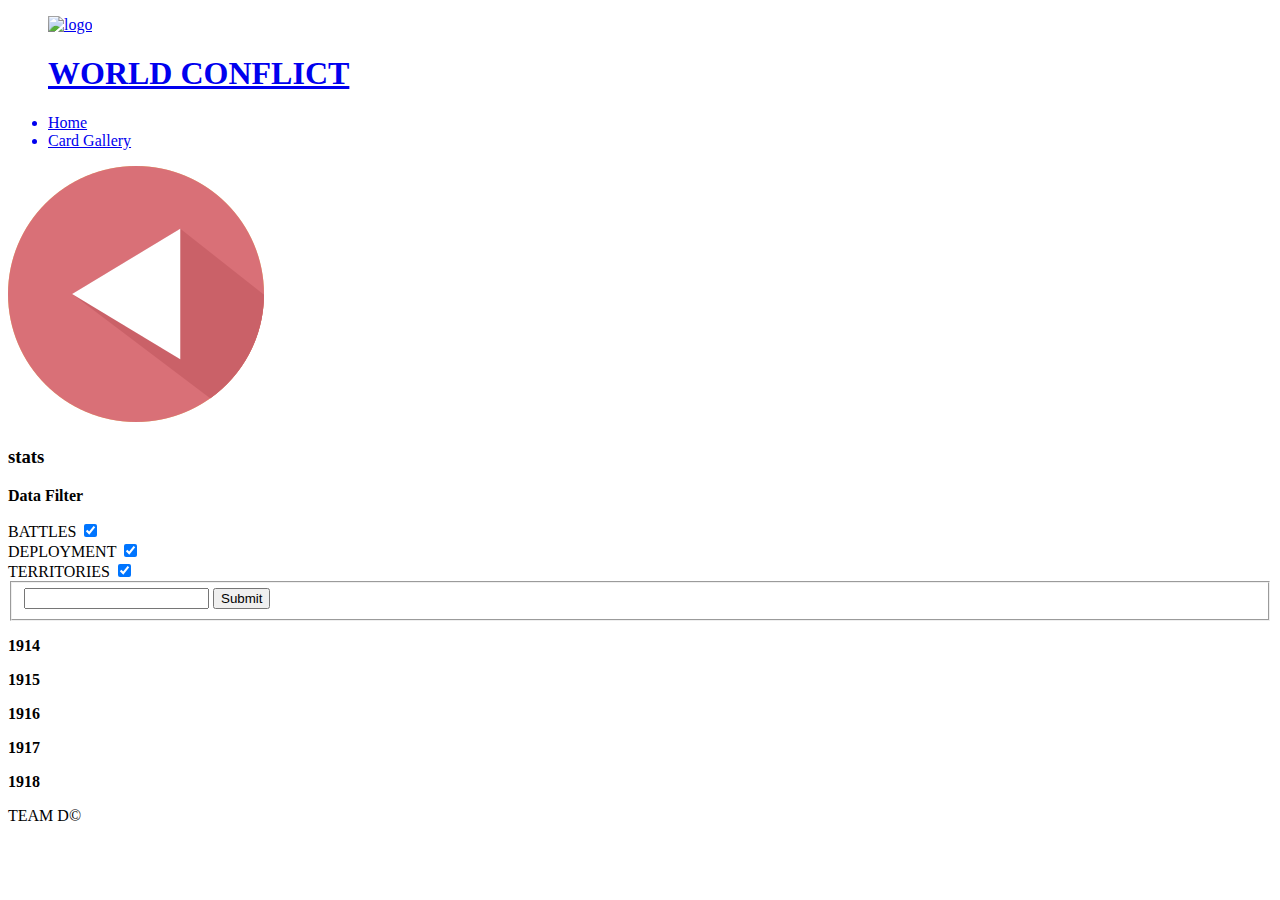
==== Index.html @ 61ed1928 "All Territories and deployment is now in - ALL OF IT IS COMMENTED OUT" ====
<!DOCTYPE html>
<html lang = "en">
	<head>
		<meta charset = "utf-8">
		<link rel = "stylesheet" type="text/css" href = "css/style.css">

		<title>World Conflict</title>

		<script src="https://code.jquery.com/jquery-3.3.1.min.js"
  				integrity="sha256-FgpCb/KJQlLNfOu91ta32o/NMZxltwRo8QtmkMRdAu8="
				  crossorigin="anonymous"></script>
        
        <!--google maps script-->
        
       
        
           
	</head>
    
	<body>
        
		<header id="menu">
			<a class= "link" href = 'Index.html'>
                <figure id="logoContainer">
                    <img id ="logo" src="Images/Logo.png" alt="logo">
                    <h1 class = "whiteTextLarge paddingRight">WORLD CONFLICT</h1>
			     </figure>
            </a>
			<nav id="navbar">
                <ul>
                    <a href="index.html">
                        <li class = "whiteTextLarge">
                            Home
                        </li>
                    </a>
                    <a href="CardGallery.html">
                        <li class = "whiteTextLarge">
                            Card Gallery
                        </li>
                    </a>
				</ul>
			</nav>
            <!--
			<form id="search">
				<fieldset>
					<label for="longitude_text">Longitude</label>
					<input type="text" id="longitude_text">
					<label for="latitude_text">Latitude</label>
					<input type="text" id="latitude_text">
					<button type="button" id="submit">Search</button>
				</fieldset>
			</form>
            -->
		</header>
		 
		<form id="back" class="hidden">
               <img id ="backButton" class="pulse" src = "Images/BackButton.png" alt ="BackButton"/>			
		</form>

		<div id = "popups">
			<div id="popupTemplate" class="template">
				<h2></h2>
				<div class="popupText"></div>
				<h3>stats</h3>
				<div class="stats"></div>
			</div>
		</div>
		<div id = "map">      
        </div>
        
        <div class = "unlockedCard hideCard"></div>
        
        <div id = "filterButtons">
           <div class="wrap">
               <p class = "centerText whiteTextLarge"><strong>Data Filter</strong></p>
              <div class="block">
                <span>BATTLES</span>
                <input class = "toggleInput" data-index="0" id="battles" type="checkbox" checked="true"/>
                <label class="toggleLabel" for="battles"></label>
              </div>
              <div class="block">
                <span>DEPLOYMENT</span>
                <input  class = "toggleInput" data-index="1" id="deployment" type="checkbox" checked="true"/>
                <label class="toggleLabel" for="deployment"></label>
              </div>
              <div class="block">
                <span>TERRITORIES</span>
                <input class = "toggleInput" data-index="2" id="territories" type="checkbox" checked="true" />
                <label class="toggleLabel" for="territories"></label>
              </div>
            </div>
               
        </div>
        
		<div id = "questions" class="whiteTextLarge">
			<div id="questionTemplate" class="template">
				<!--<p></p>-->
				<form>
					<fieldset>
						<label></label>
						<input type="text" class="questionText">
						<button type="submit" class="questionButton whiteTextLarge">Submit</button>
					</fieldset>
				</form>
			</div>
		</div>
        
        
        <div id = "timeline">
            <p class="current blackTextLarge"><strong>1914</strong></p>
            <p class = "blackTextLarge"><strong>1915</strong></p>
            <p class = "blackTextLarge"><strong>1916</strong></p>
            <p class = "blackTextLarge"><strong>1917</strong></p>
            <p class = "blackTextLarge"><strong>1918</strong></p>
        </div>
      
              
        
		<script src ="Javascript/CardUnlock.js"></script>
		<script src= "Javascript/Maps.js"></script>
		<script src="https://maps.googleapis.com/maps/api/js?key=AIzaSyA6yDELatMm6K5DVXRZeo4rKEsQd1MR7NU&callback=initMap"async defer></script>
		<footer class = "site-footer">
			<p class = "whiteTextLarge">TEAM D&copy;</p>
		</footer>
               
        

	</body>
</html>
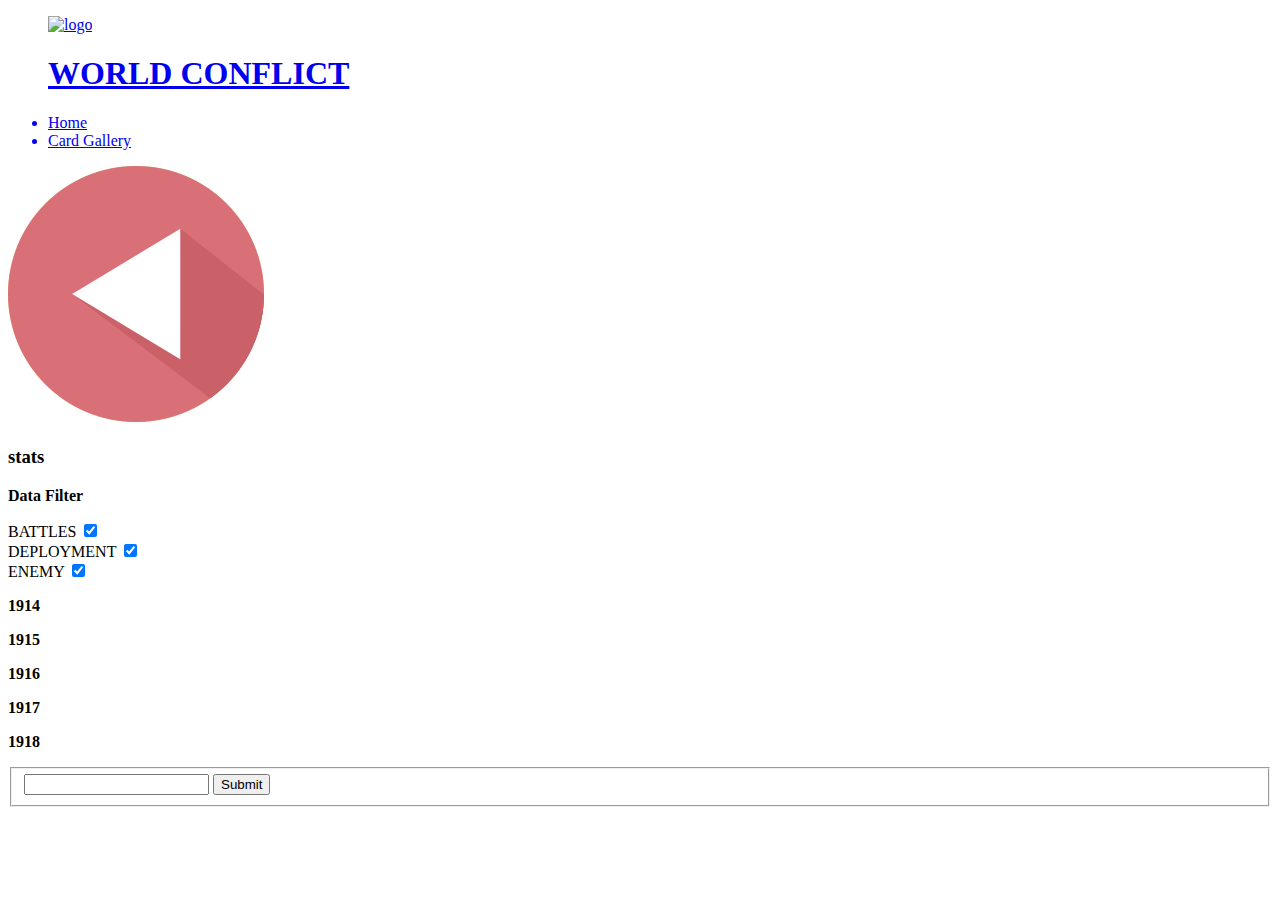
==== commit d5457917: "fixed UI > menu logo, timeline, questions" ====
--- a/Index.html
+++ b/Index.html
@@ -84,26 +84,15 @@
                 <label class="toggleLabel" for="deployment"></label>
               </div>
               <div class="block">
-                <span>TERRITORIES</span>
-                <input class = "toggleInput" data-index="2" id="territories" type="checkbox" checked="true" />
-                <label class="toggleLabel" for="territories"></label>
+                <span>ENEMY</span>
+                <input class = "toggleInput" data-index="2" id="enemy" type="checkbox" checked="true" />
+                <label class="toggleLabel" for="enemy"></label>
               </div>
             </div>
                
         </div>
         
-		<div id = "questions" class="whiteTextLarge">
-			<div id="questionTemplate" class="template">
-				<!--<p></p>-->
-				<form>
-					<fieldset>
-						<label></label>
-						<input type="text" class="questionText">
-						<button type="submit" class="questionButton whiteTextLarge">Submit</button>
-					</fieldset>
-				</form>
-			</div>
-		</div>
+		
         
         
         <div id = "timeline">
@@ -120,7 +109,19 @@
 		<script src= "Javascript/Maps.js"></script>
 		<script src="https://maps.googleapis.com/maps/api/js?key=AIzaSyA6yDELatMm6K5DVXRZeo4rKEsQd1MR7NU&callback=initMap"async defer></script>
 		<footer class = "site-footer">
-			<p class = "whiteTextLarge">TEAM D&copy;</p>
+            <div id = "questions" class="whiteTextLarge">
+			<div id="questionTemplate" class="template">
+				
+				<form>
+					<fieldset>
+						<label></label>
+						<input type="text" class="questionText">
+						<button type="submit" class="questionButton blackLargeText pulse">Submit</button>
+					</fieldset>
+				</form>
+			</div>
+		</div>
+			
 		</footer>
                
         
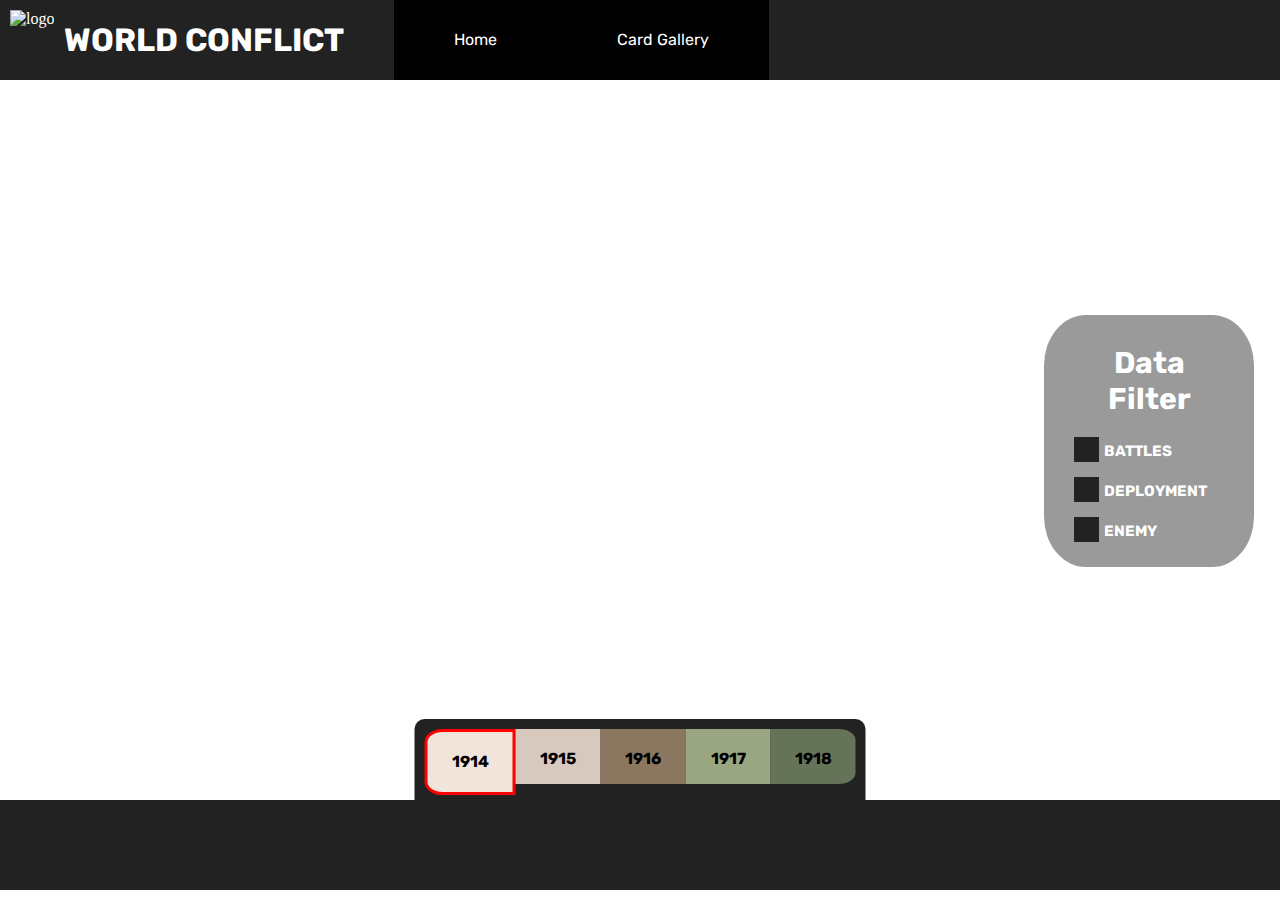
==== commit e82591b6: "Fixed file names." ====
--- a/Index.html
+++ b/Index.html
@@ -2,7 +2,7 @@
 <html lang = "en">
 	<head>
 		<meta charset = "utf-8">
-		<link rel = "stylesheet" type="text/css" href = "css/style.css">
+		<link rel = "stylesheet" type="text/css" href = "CSS/style.css">
 
 		<title>World Conflict</title>
 
--- a/CSS/style.css
+++ b/CSS/style.css
@@ -0,0 +1,459 @@
+/*imports----------------------------------------------------------------------------------*/
+@import url('https://fonts.googleapis.com/css?family=Rubik');
+/*end imports------------------------------------------------------------------------------*/
+
+/*CSS Doc*/
+*{
+	margin:0px;
+	padding:0px;
+}
+
+
+html, body {
+    height: 100%;
+    margin: 0;
+    padding: 0;
+  }
+
+/*MISC-----------------------------------------------------------------------------------*/
+.whiteTextLarge{
+    font-family: 'Rubik', sans-serif;
+    color:white;
+    font-style: bold;
+}
+
+.blackTextLarge{
+    font-family: 'Rubik', sans-serif;
+    color:black;
+    font-style: bold;
+}
+
+.link{
+    display: block;
+    text-decoration: white;
+    color:white;
+    
+ }
+
+.paddingRight{
+    padding-right: 50px;
+}
+
+.centerText{
+    text-align: center;
+    padding:20px;
+    font-size: 30px;
+}
+/*---------------------------------------------------------------------------------------*/
+
+/*UI-------------------------------------------------------------------------------------*/
+
+#menu{
+	display:flex;
+    align-items: center;
+	background-color:#222222;
+    overflow: hidden;
+	width:100%;
+    
+	
+}
+#logoContainer{
+    display: flex;
+    align-items: center
+       
+}
+
+nav{
+  height: 80px;
+  display:flex;
+  align-items: stretch;
+  
+}
+
+#navbar ul{
+	display:flex;
+	list-style:none;
+     
+}
+
+#navbar li{
+    display:block;
+    background-color: black; /* Green */
+    padding: 5px 60px;
+    text-align: center;
+    text-decoration: none;
+    font-size: 16px;
+    cursor: pointer;
+    transition: background-color 1s; 
+     
+}
+
+#navbar li:hover{
+    
+    background-color: #494949; /* Green */
+  
+}
+
+#navbar a{
+	text-decoration:none;
+	text-align:center;
+	display:block;
+    line-height: 3.5em;
+	height:100%;
+    color:white;
+    box-sizing:border-box;
+    font-size: 20px;
+    overflow:hidden;
+}
+
+#search{
+	border:none;
+}
+
+#search fieldset{
+	border:none;
+	margin:0;
+	padding:0;
+	height: 100%;
+}
+
+footer ul{
+	list-style:none;
+}
+
+#logo{
+    margin:10px;
+    height:60px;
+    display:block;
+}
+
+
+.page-wrap {
+    min-height: 100%;
+    /* equal to footer height */
+    margin-bottom: -142px; 
+}
+.page-wrap:after {
+    content: "";
+    display: block;
+}
+.site-footer, .page-wrap:after {
+    height: 10%; 
+}
+.site-footer {
+    background: orange;
+    display:flex;
+    flex-direction:row;
+    align-items: center;
+    justify-content:center;
+    background-color:#222222;
+ 
+}
+
+/*end of UI----------------------------------------------------------------------------------*/
+
+/*Index--------------------------------------------------------------------------------------*/
+#map{
+    height: 80%;
+  
+}
+
+#back{
+	position: fixed;
+    z-index: 1;
+    bottom:20%;
+    left:5%;
+   
+}
+
+#back:hover{
+    cursor: pointer;
+}
+
+#backButton{
+    width:35%;
+}
+
+@keyframes pulse_animation {
+    0% { transform: scale(1); }
+    50% { transform: scale(1.15); }
+    100% { transform: scale(1); }
+}
+
+.pulse {
+    animation-name: pulse_animation;
+    animation-duration: 2000ms;
+    transform-origin:70% 70%;
+    animation-iteration-count: infinite;
+    animation-timing-function: linear;
+}
+
+.popup{
+	position: absolute;
+	z-index: 1;
+	background-color: lightgray;
+	padding: 5px;
+	border-radius: 2px;
+	left: 50%;
+	top: 40%;
+	transform: translate(-50%,-50%);
+	height: 50%;
+	width: 50%;
+}
+
+.popup h2, .popup h3{
+	text-transform: capitalize;
+	font-variant: small-caps;
+}
+
+.popup .stats{
+	display: grid;
+	grid-template-columns: auto 1fr;
+}
+
+.popup .stats h4{
+	text-transform: capitalize;
+	font-variant: small-caps;
+}
+
+.popup .stats h4::after{
+	content: ":";
+}
+
+.popup .stats p{
+	margin-left: 5px;
+}
+
+.question{
+    background-color: #222;
+    display: inline;
+    flex-direction: row;
+    transform: translate(0%, -100%);
+   
+  
+}
+
+.question p{
+	margin-right: 5px;
+}
+
+.question fieldset{
+    border-width: 0px;
+}
+
+.question button, #back button{
+    background-color: white;
+    border-radius: 30%;
+    border: none;
+    padding: 10px;
+    transition: background-color 1s;
+    margin-left: 15px;
+}
+
+.question button:hover, #back button:hover{
+    background-color: darkseagreen;
+    cursor: pointer;
+}
+
+.question label::after{
+	content: "?";
+}
+
+.hidden, .template{
+	display: none;
+}
+
+
+#timeline{
+    display: flex;
+    flex-direction: row;
+    position: absolute;
+
+    left: 50%;
+    transform: translate(-50%, -100%);
+    padding: 10px 10px 5px 10px;
+     background-color: #222222;
+    border-top-right-radius: 10px;
+     border-top-left-radius: 10px;
+}
+
+#timeline p{
+    padding: 20px;
+    transition: transform 0.25s ease;
+    width: 45px;
+    height: 15px;
+    text-align: center;
+}
+
+#timeline p:nth-child(1){
+    background-color: #F1E4DB;
+    border-top-left-radius: 20%;
+    border-bottom-left-radius: 20%;
+}
+
+#timeline p:nth-child(2){
+    background-color: #D7C9BE;
+}
+
+#timeline p:nth-child(3){
+    background-color: #8B775F;
+}
+
+#timeline p:nth-child(4){
+    background-color: #9AA582;
+}
+
+#timeline p:nth-child(5){
+    background-color: #657359;
+    border-top-right-radius: 20%;
+    border-bottom-right-radius: 20%;
+}
+
+#timeline .current{
+    border: 3px solid red;
+    /*transform: translate(0, 0%) scaleY(1.1);*/
+    height:20px; 
+   
+}
+
+#timeline p:hover:not(.current){
+     cursor:pointer;
+}
+
+#timelineContainer{
+    padding:10px;
+    width:50%;
+    background-color: red;
+}
+
+/*Toggle Buttons------------------------------------------------------------------*/
+
+.toggleInput{
+  display:none;  
+}
+.block{
+  width:170px;
+  position:relative;
+  clear:both;
+  margin:0 0 15px;
+  float: right;
+}
+span{
+  text-transform:uppercase;
+  font-family: 'Rubik', sans-serif;
+  font-weight:bold;
+  font-size:15px;
+  float:right;
+  width:140px;
+  margin:5px 0 0;
+ color:white;
+}
+.wrap{
+  width:190px;
+  position: absolute;
+  right:0%;
+  top:0%;
+  padding:10px;
+  background-color: rgba(53,53,53,0.5);
+ border-radius: 20%;
+}
+.toggleLabel{
+  width:25px;
+  height:25px;
+  box-sizing:border-box;
+  border:2px solid #222222;
+  float:left;
+  position:relative;
+  cursor:pointer;
+  transition:.3s ease;
+}
+.toggleInput[type=checkbox]:checked + label{
+
+  background:#222222;
+ 
+}
+
+#filterButtons{
+    position: absolute;
+    top:35%;
+    bottom:37%;
+    right:2%;
+    left:83%;
+ 
+}
+
+
+
+/*End of Toggle Buttons-----------------------------------------------------------*/
+
+/*End of Index-------------------------------------------------------------------*/
+
+
+/*Card Gallery-------------------------------------------------------------------*/
+#cardContainer{
+    display:flex;
+    flex-wrap: wrap;
+    justify-content: center;
+    align-content: center;
+    margin:40px;
+ 
+    
+}
+
+.card{
+   /* position: relative;
+    top:20px;
+      float:left;
+    */
+    
+    margin: 40px 30px;
+    width:150px;
+    height:220px;
+ 
+}
+
+.portrait{
+   width:100%;
+   height:100%;
+  border: 7px solid #3e2b14;
+
+}
+
+.lockedCard{
+    filter: grayscale(100%);
+    opacity: .4;
+}
+
+.soldierName{
+    text-align: center;
+    padding:10px;
+    text-decoration: underline;
+    background-color: #222222;
+    width: 97%;
+}
+/*End of Card Gallery-------------------------------------------------------------------*/
+
+/*Card Pop up --------------------------------------------------------------------------*/
+/* Popup container */
+.unlockedCard{
+    display: inline;
+    position: absolute;
+    top :15%;
+    left:40%;
+    background-color: red;
+    width:20%;
+    height:70%;
+    z-index: 200;
+}
+
+.hideCard{
+    display:none !important;
+}
+
+.soldierUnlock{
+    text-align: center;
+    width:101%;
+    padding:5px;
+    background-color: #222222;
+}
+/*----------------------------------------------------------------------------------